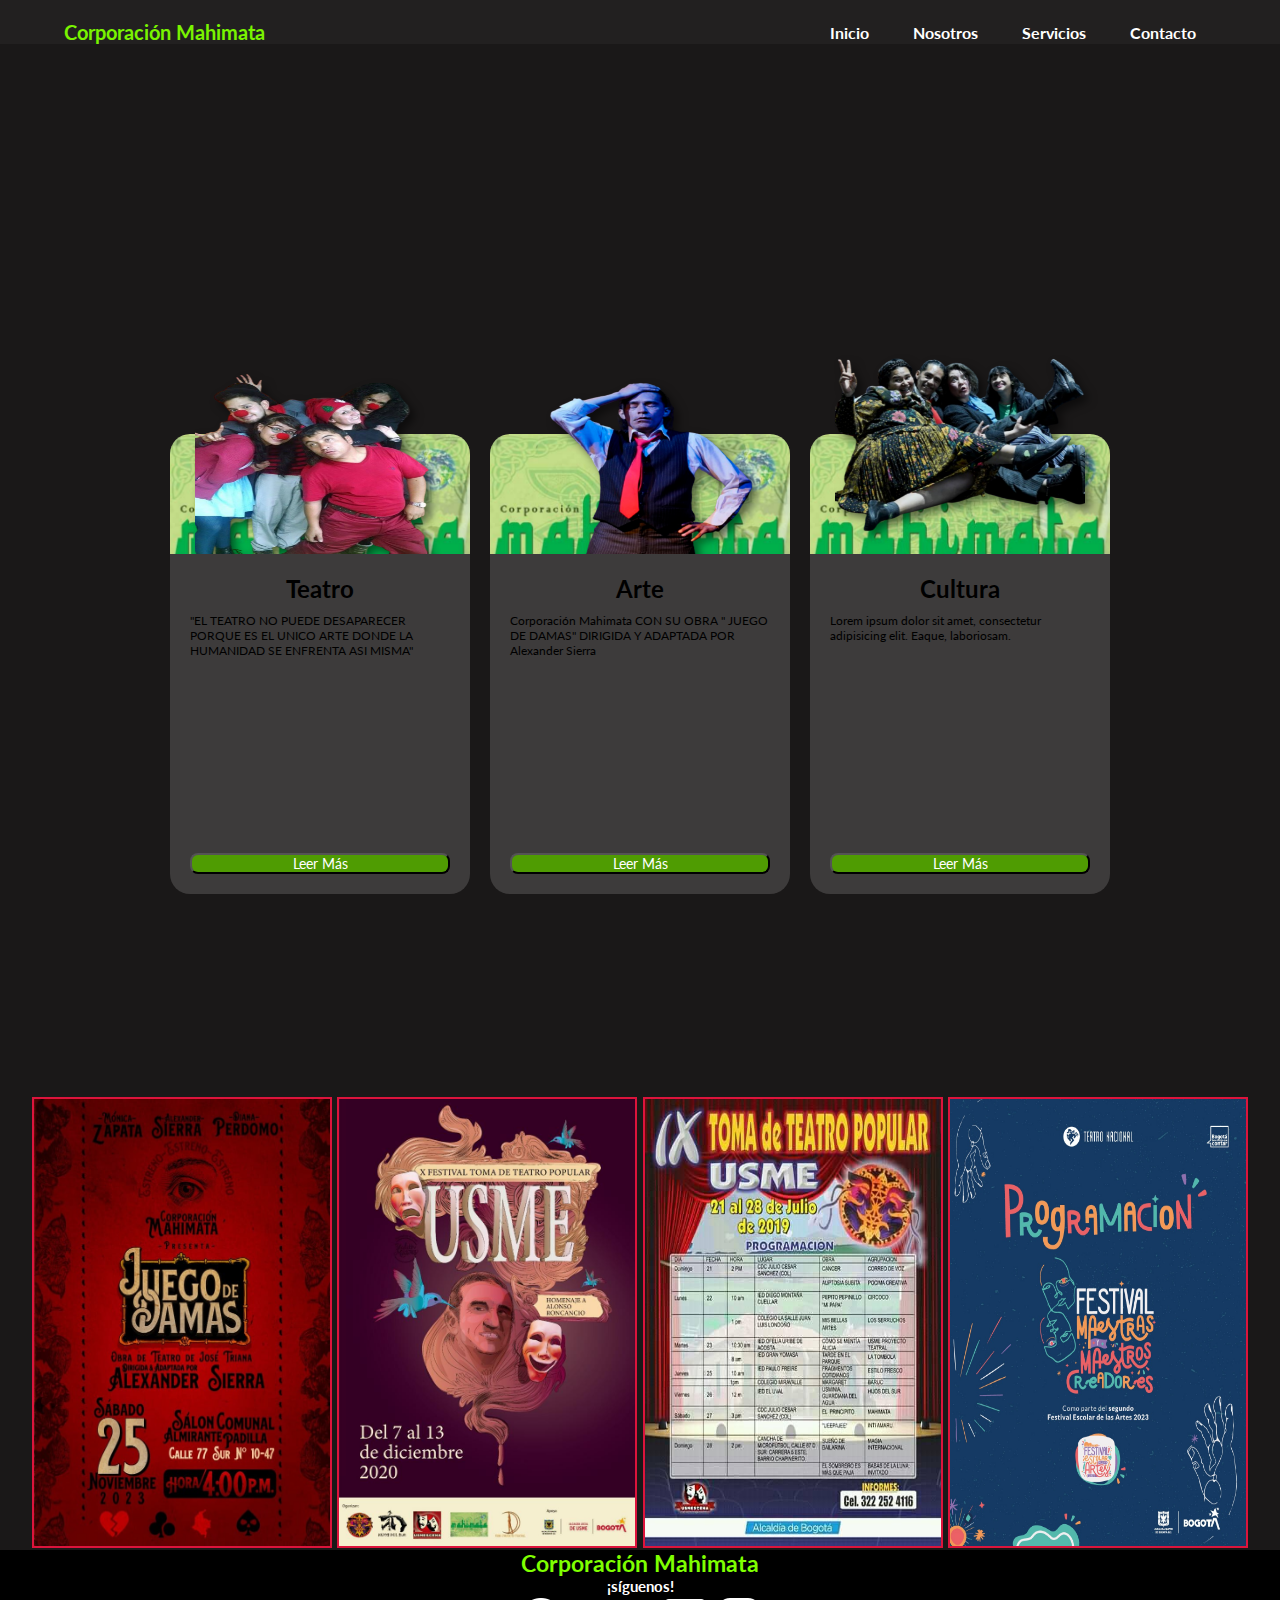
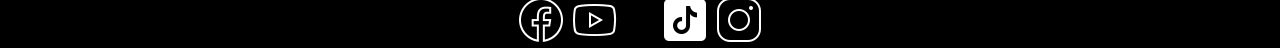
==== tarjetas-css-con-efecto-hover-parallax-main/index.html @ 73be2c73 "version 1" ====
<!DOCTYPE html>
<html lang="en">
<head>
    <meta charset="UTF-8">
    <meta http-equiv="X-UA-Compatible" content="IE=edge">
    <meta name="viewport" content="width=device-width, initial-scale=1.0">
    <title>Corporación Mahimata</title>
    <link rel="stylesheet" href="css/estilos.css">
</head>
<body>

   <header>
    <nav>
        <h1>Corporación Mahimata</h1>
        <ul>
            <li><a href="#">Inicio</a></li>
            <li><a href="Nosotros.html">Nosotros</a></li>
            <li><a href="Servicios.html">Servicios</a></li>
            <li><a href="Contacto.html">Contacto</a></li>
        </ul>
   </header>

   <div class="video"> 
        <video  width="100%" height="100%" autoplay muted playisinline loop ="video"> 
            <source src="img2/vt(1).mp4"type="video/mp4"  >
        </video>
    </div>

    <div class="container__cards">

        <div class="card">
            <div class="cover">
                <img src="img2/3.png" alt="">
                <div class="img__back"></div>
            </div>
            <div class="description">
                <h2>Teatro</h2>
                <p>"EL TEATRO NO PUEDE DESAPARECER PORQUE ES EL UNICO ARTE DONDE LA HUMANIDAD SE ENFRENTA ASI MISMA"</p>                
                <input type="button" value="Leer Más">
            </div>
        </div>

        <div class="card">
            <div class="cover">
                <img src="img2/pn5.png" alt="">
                <div class="img__back"></div>
            </div>
            <div class="description">
                <h2>Arte</h2>
                <p>Corporación Mahimata 
                    CON SU OBRA
                    " JUEGO DE DAMAS"
                    DIRIGIDA Y ADAPTADA POR 
                     Alexander Sierra</p>
                <input type="button" value="Leer Más">
            </div>
        </div>

        <div class="card">
            <div class="cover">
                <img src="img2/2.png" alt="">
                <div class="img__back"></div>
            </div>
            <div class="description">
                <h2>Cultura</h2>
                <p>Lorem ipsum dolor sit amet, consectetur adipisicing elit. Eaque, laboriosam.</p>
                <input type="button" value="Leer Más">
            </div>
            
        </div>
    </div>
     <!--seccion medio-->
   

     <div class="portadas">
        <img src="img2/teatro1.jpg" width="300px" alt="">
        <img src="img2/lama/mm1.jpg" width="300px" alt="">
        <img src="img2/elprito/p.jpg" width="300px" alt="">
        <img src="img2/tnacio/m.jpg" width="300px" alt="">
         </div>
  
    <!--seccion baja--> 

     <!--seccion footer-->
   
   <footer class="footer container">
    <h2>Corporación Mahimata</h2>
    
    <h4>¡síguenos!</h4>
    <div class="link">
    <img src="img2/social-media/facebook1.png" alt="">
    <img src="img2/social-media/youtube.png" alt="">
    <img src="img2/social-media/x.png" alt="">
    <img src="img2/social-media/tiktok.png" alt="">
    <img src="img2/social-media/instagram.png" alt="">
    
</div>
   
    
   </footer>
</body>
</html>
---- tarjetas-css-con-efecto-hover-parallax-main/css/estilos.css ----
@import url('https://fonts.googleapis.com/css2?family=Lato:ital,wght@0,100;0,300;0,400;0,700;0,900;1,100;1,300;1,400;1,700;1,900&display=swap');

*{
    margin: 0;
    padding: 0;
    box-sizing: border-box;
    font-family: 'Lato', sans-serif;
}

nav{
    display: flex;
    align-items: center;
    justify-content: space-between;
    padding-top: 20px;
    padding-left: 5%;
    padding-right: 5%;
    font-weight: bold;
    background-color: #222020;
    
}

.Mision1{
    font-size: 100%;
    width: 200px;
    height: 200px;
    background: #83277b;
    margin: 20px;

}

.vision1{
    font-size: 100%;
    width: 200px;
    height: 200px;
    background: #0adbbf;
    margin: 20px;
    position: relative;
    left: 500px;
}



h1{
    color: rgb(122, 243, 0);
    font-size: 20px;
}


 ul li{
    display: inline-block;
    padding: 0px 20px;
 }
a{
    color: rgb(255, 255, 255);
    text-decoration: none;
}
a:hover{
    color: chartreuse;
}
body{
    background: #1a1818;
    z-index: -1;
    
}


.container__cards{
    max-width: 1200px;
    margin: auto;
    margin-top: 100px;
    display: flex;
    flex-wrap: wrap;
    justify-content: center;
    height: 800px;
}

.card{
    width: 300px;
    margin: 10px;
    transition: all 300ms;
}

.card:hover{
    width: 350px;
}

.card .cover{
    width: 300px;
    height: 250px;
    position: relative;
    overflow: hidden;
}

.card .description{
    width: 300px;
    height: 350px;
}

.card .cover img{
    width: 250px;
    height: 100%;
    display: block;
    margin: auto;
    position: relative;
    top: 40px;
    z-index: 1;
    filter: drop-shadow(5px 5px 4px rgba(0,0,0,0.5));
    transition: all 400ms;
}

.card:hover .cover img{
    top: 0px;
    filter: none;
}

.card .img__back{
    width: 100%;
    height: 200px;
    position: absolute;
    bottom: -80px;
    left: 0;
    background-size: cover;
    border-radius: 20px;
    transition: all 300ms;
}

.card:nth-of-type(1) .img__back{
    background-image: url(../images/pg4.jpg);
}

.card:nth-of-type(2) .img__back{
    background-image: url(../images/pg4.jpg);
}

.card:nth-of-type(3) .img__back{
    background-image: url(../images/pg4.jpg);
}

.card:hover .img__back{
    bottom: -40px;
}

.card .description{
    background: rgb(61, 59, 59);
    margin-top: -10px;
    padding: 20px;
    border-radius: 0px 0px 20px 20px;
    transition: all 300ms;
    display: flex; /* Usar flexbox para alinear el contenido */
    flex-direction: column; /* Organiza el contenido verticalmente */
    justify-content: space-between; /* Asegura que el botón esté al final */
    
}

.card:hover .description{
    padding: 40px;
}

.card .description h2{
    margin-top: 10px;
    text-align: center;
}

.card .description p{
    margin-top: 10px;
    font-size: 12px;
    text-align: left;
    
}

.card .description input{
    margin-top: auto;
    background: rgb(79, 156, 2);
    color: white;
    font-size: 14px;
    cursor: pointer;
    border-radius: 8px;
    transition: all 300ms;
    
    
}

.horario {
    padding: 100px 0px;
   

}

.horario-txt h4{
    justify-content: center;

}
.horario-info h2 {
    font-size: 20px;
    font-weight: 800;
    text-transform: uppercase;
    margin-bottom: 50px;
    justify-content: center;
    text-align: center;


}

.horario-txt {
    display: flex;
    justify-content: space-between;
    justify-content: center;
    text-align: center;

}
.txt h4{
    font-size: 18px;
    margin-bottom: 30px;
}
.txt p {
    font-size: 12px;
    text-transform: uppercase;
    font-weight: 6400;
    margin-bottom: 10px;
    justify-content: center;
}

.card .description input:hover{
    background: crimson;
}

.portadas {
    display: flex;
    justify-content: center;
    transition: all 300ms;
    margin: auto;
    flex-wrap: wrap;  

}

.portadas img {
  margin: 0.2%;  
  border: 2px solid crimson; /* Especifica el estilo del borde */
  /*box-sizing: border-box; /* Incluye padding y borde en el ancho total */
  /*position: relative; /* Para el uso de pseudo-elementos */
}

.video {
    display: grid;
    place-items: center;
    margin: auto;
    flex-wrap: wrap;
}
    
  
   
  



.map{
    filter: grayscale(100%) invert(92%) contrast(93%);
    border: 20px;
    border-color: blue ;
    width: 100%;
    height: 200px;
    display: flex;
    margin: 0;
    padding: 0;
    justify-content: center;
   
   
    
}

.footer  {
    text-align: center;
    background-color: #000000;
    font-size: 15px;
    position: relative;
    bottom: 0;    
}

.footer h2 {
    color: chartreuse;;
}

.footer h4 {
    color: rgb(255, 255, 255);
}

.footer p {
    color: rgb(253, 253, 253);
    font-size: 12px;
}

.datoscontacto {
    justify-content: center;
    text-align: center;
}
.video2{
    z-index: -1;
    justify-content: center;
    position: relative;
    height: 50%;
    width: 50%;
    margin: 20px;
    left: 48%;

}
.video3{
    z-index: -1;
    justify-content: center;
    position: relative;
    height: 50%;
    width: 50%;
    margin: 20px;

}
.video4{
    z-index: -1;
    justify-content: right;
    position: relative;
    height: 50%;
    width: 50%;
    margin: 20px;
    left: 48%;

}
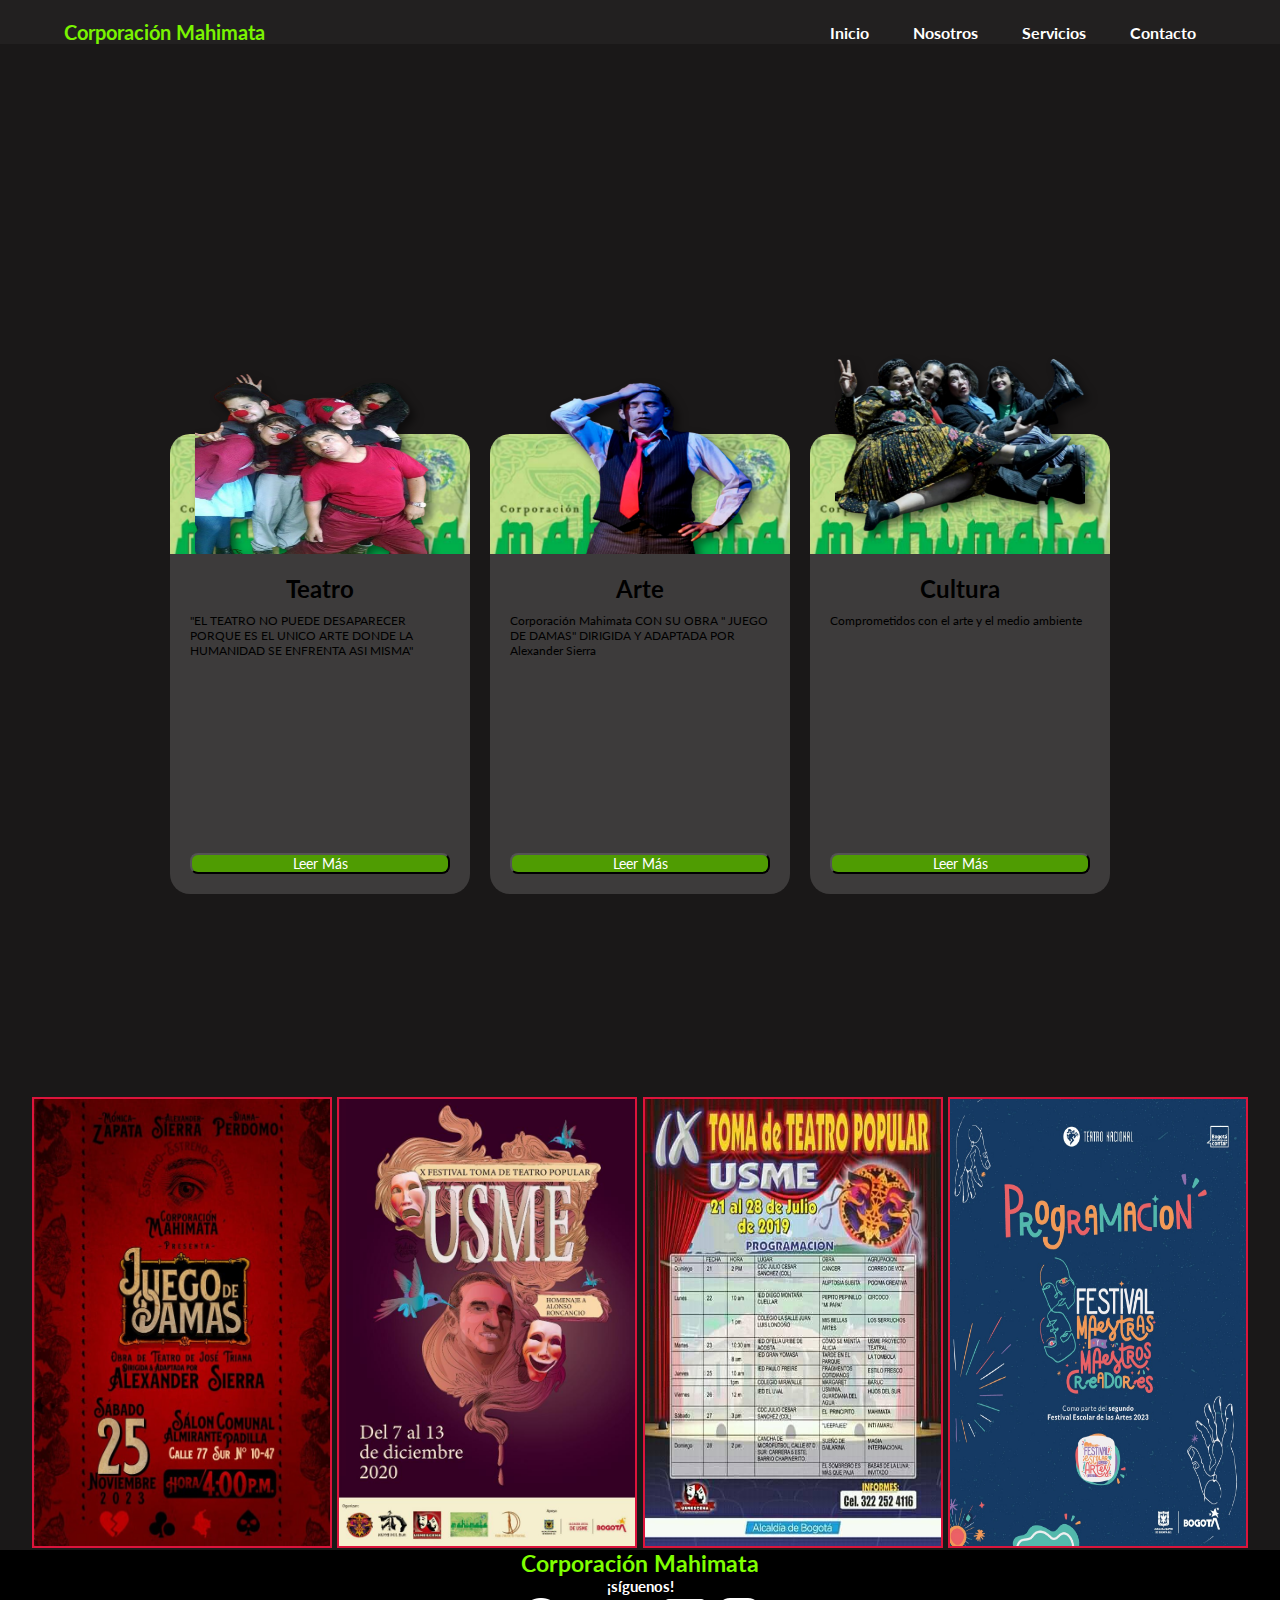
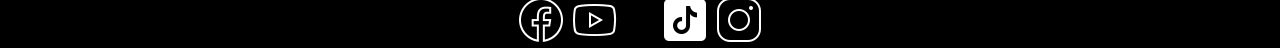
==== commit 0599d154: "version 2" ====
--- a/tarjetas-css-con-efecto-hover-parallax-main/index.html
+++ b/tarjetas-css-con-efecto-hover-parallax-main/index.html
@@ -63,7 +63,7 @@
             </div>
             <div class="description">
                 <h2>Cultura</h2>
-                <p>Lorem ipsum dolor sit amet, consectetur adipisicing elit. Eaque, laboriosam.</p>
+                <p> Comprometidos con el arte y el medio ambiente</p>
                 <input type="button" value="Leer Más">
             </div>
             
